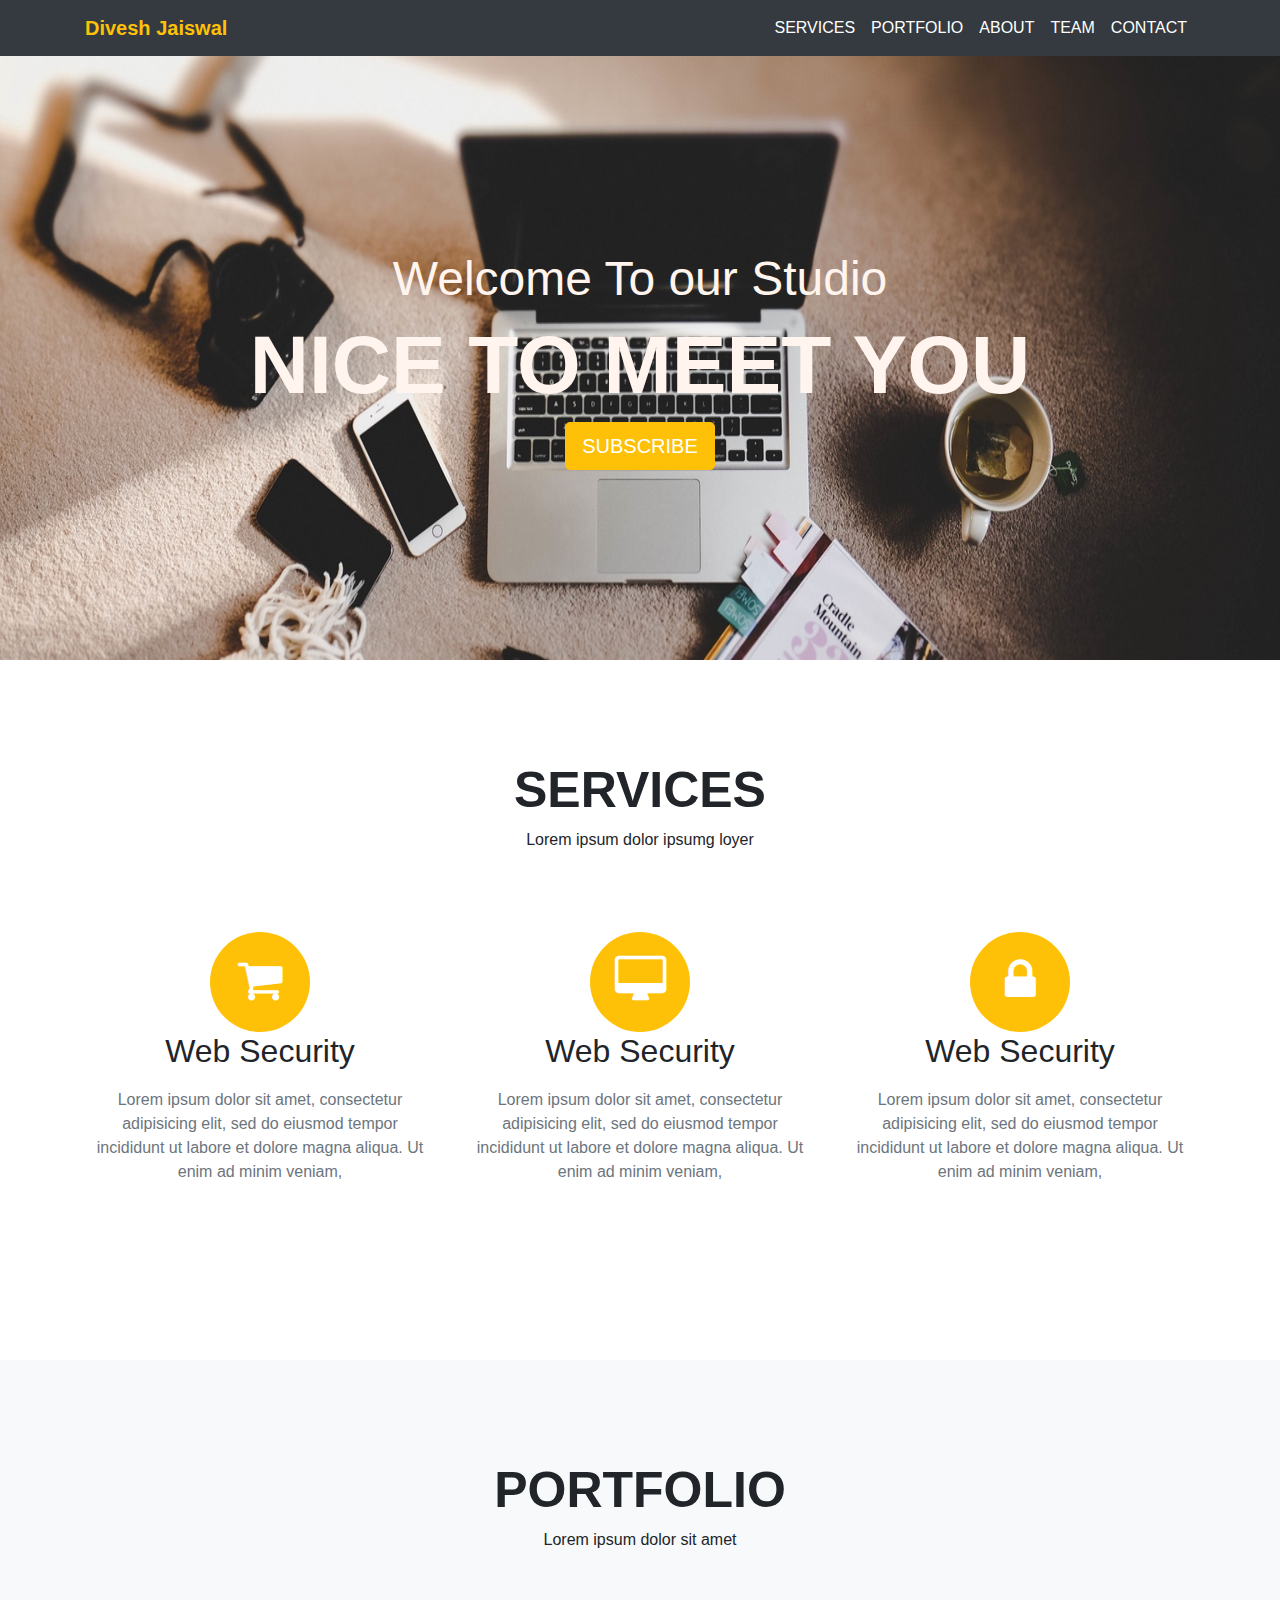
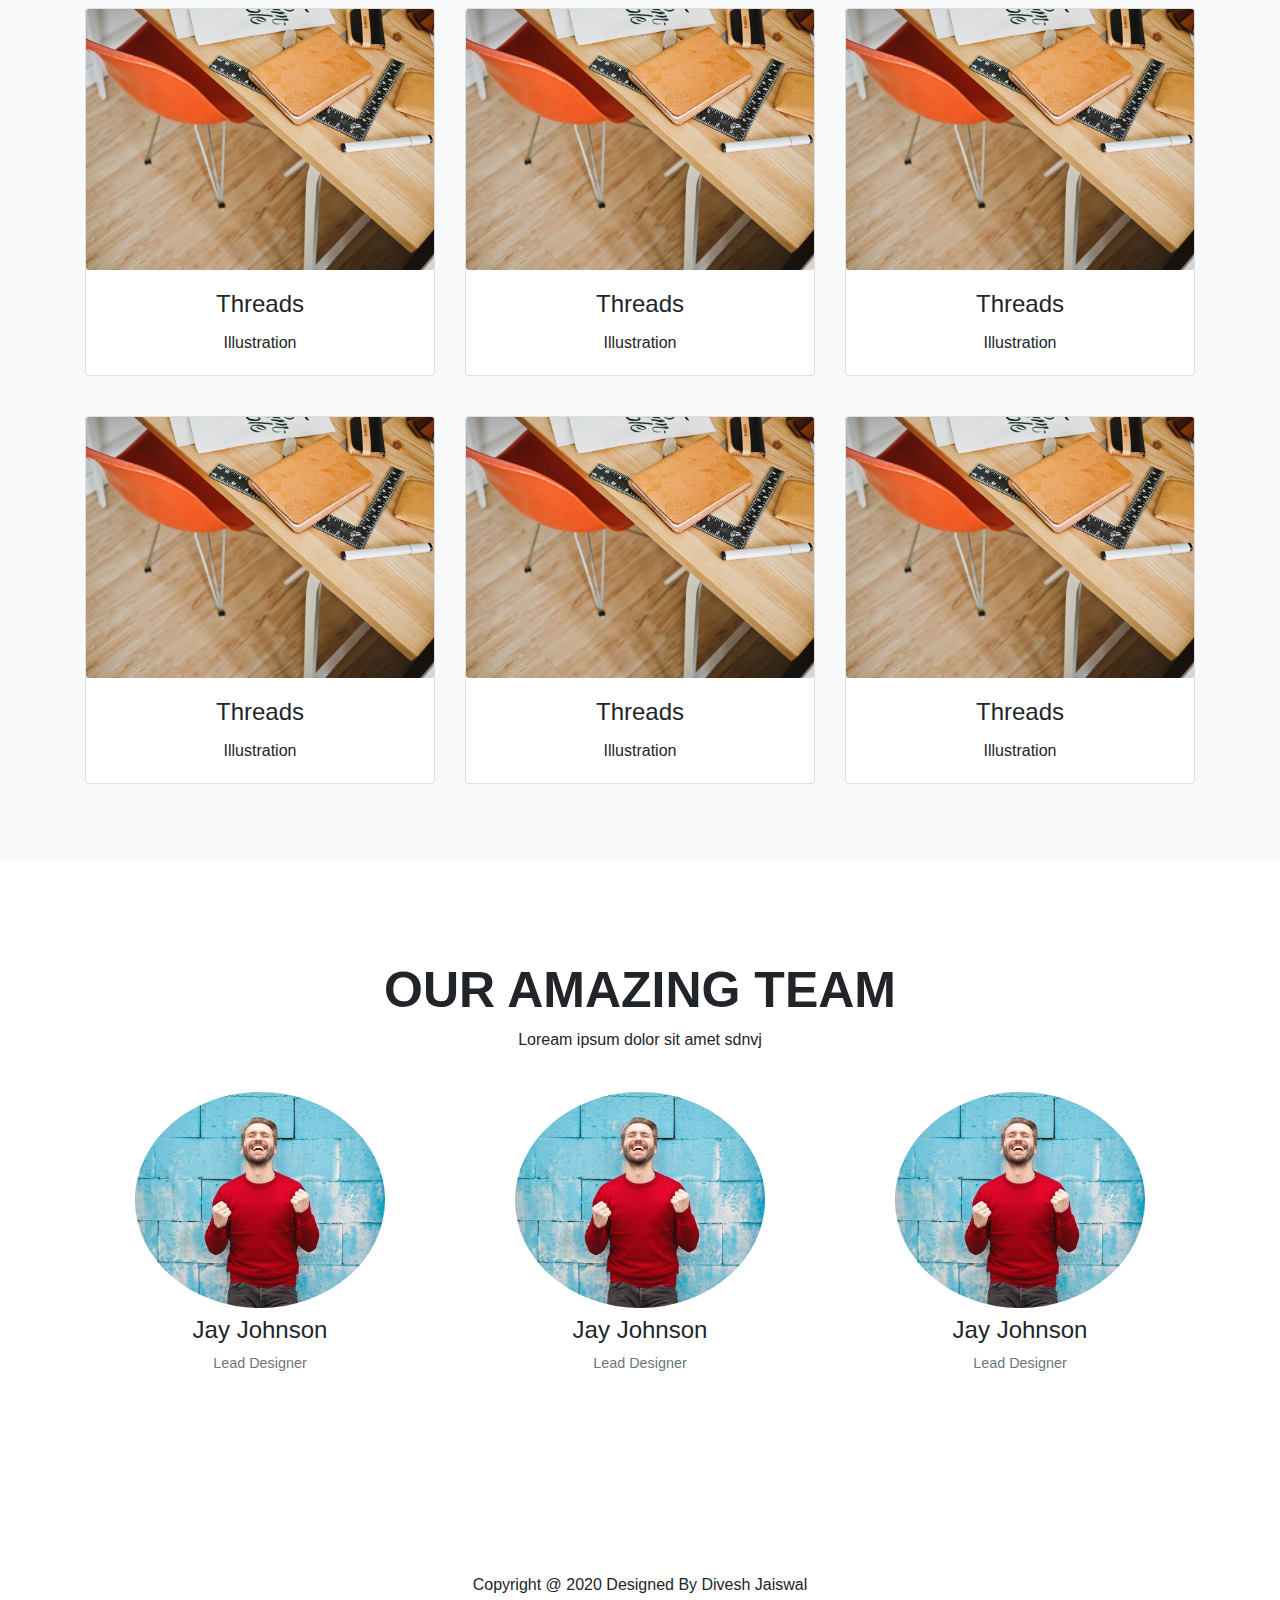
==== Portfolio Bootstrap/portfolio.html @ 1f69f135 "Add portfolio project" ====
<!DOCTYPE html>
<html>
<head>
	<title>Portfolio</title>
	   <meta charset="utf-8">
	  <meta name="viewport" content="width=device-width, initial-scale=1">
	  <link rel="stylesheet" href="https://maxcdn.bootstrapcdn.com/bootstrap/4.4.1/css/bootstrap.min.css">
	  <link rel="stylesheet" href="https://cdnjs.cloudflare.com/ajax/libs/font-awesome/4.7.0/css/font-awesome.min.css">
	  
	   <link rel="stylesheet" type="text/css" href="css/style.css">

</head>
<body>
	<div class="bgimg">
		<nav class="navbar navbar-expand-md bg-dark navbar-dark fixed-top">
			<div class="container">
				<a href="" class="navbar-brand text-warning  font-weight-bold">Divesh Jaiswal</a>
				<button class="navbar-toggler" type="button" data-toggle="collapse" data-target="#collapsenavbar">
				    <span class="navbar-toggler-icon"></span>
				</button>


				<div class="collapse navbar-collapse text-center" id="collapsenavbar">
					<ul class="navbar-nav ml-auto">
						<li class="nav-item">
							<a href="" class="nav-link text-white">SERVICES</a>
						</li>
						<li class="nav-item">
							<a href="" class="nav-link text-white">PORTFOLIO</a>
						</li>
						<li class="nav-item">
							<a href="" class="nav-link text-white">ABOUT</a>
						</li>
						<li class="nav-item">
							<a href="" class="nav-link text-white">TEAM</a>
						</li>
						<li class="nav-item">
							<a href="" class="nav-link text-white">CONTACT</a>
						</li>
					</ul>
				</div>

			</div>
			
		</nav>

			<div class="container text-center  headerset">
				<h2 class="text-color">Welcome To our Studio</h2>
				<h1 class="text-color">NICE TO MEET YOU</h1>
				<button class="btn btn-warning text-white btn-lg">SUBSCRIBE</button>
				
			</div>
		
	</div>

	<section class="container text-center ourservice">
		<h1>SERVICES</h1>
		<p>Lorem ipsum dolor ipsumg loyer</p>

		<div class="row row-margin">
			<div class="col-lg-4 col-sm-12 d-block m-auto">
				<div class="cart-design d-block m-auto bg-warning text-white"><i class="pt-4 fa fa-shopping-cart fa-3x"></i></div>
				<h2>Web Security</h2>
				<p> Lorem ipsum dolor sit amet, consectetur adipisicing elit, sed do eiusmod
				tempor incididunt ut labore et dolore magna aliqua. Ut enim ad minim veniam,
				</p>
			</div>
			<div class="col-lg-4 col-sm-12 d-block m-auto">
				<div class="cart-design d-block m-auto bg-warning text-white"><i class="pt-4 fa fa-desktop fa-3x"></i></div>
				<h2>Web Security</h2>
				<p> Lorem ipsum dolor sit amet, consectetur adipisicing elit, sed do eiusmod
				tempor incididunt ut labore et dolore magna aliqua. Ut enim ad minim veniam,
				</p>
			</div>	
			<div class="col-lg-4 col-sm-12 d-block m-auto">
				<div class="cart-design d-block m-auto bg-warning text-white"><i class="pt-4 fa fa-lock fa-3x"></i></div>
				<h2>Web Security</h2>
				<p> Lorem ipsum dolor sit amet, consectetur adipisicing elit, sed do eiusmod
				tempor incididunt ut labore et dolore magna aliqua. Ut enim ad minim veniam,
				</p>
			</div>		
		</div>
		
	</section>

	<!-- PORTFOLIO PART -->
	<section class="portfolio bg-light">
		<div class="container text-center">
			<h1>PORTFOLIO</h1>
			<p>Lorem ipsum dolor sit amet</p>
			<div class="row">
				<div class="col-lg-4 col-sm-12 col-10 d-block m-auto">
					<div class="card">
					  <img class="card-img img-fluid" src="images/office.jpg" alt="Card image">
					  <div class="card-body">
					    <h4 class="card-title">Threads</h4>
					    <p class="card-text">Illustration</p>
					    
					  </div>
					</div>
				</div>
				<div class="col-lg-4 col-sm-12 col-10 d-block m-auto">
					<div class="card">
					  <img class="card-img img-fluid" src="images/office.jpg" alt="Card image">
					  <div class="card-body">
					    <h4 class="card-title">Threads</h4>
					    <p class="card-text">Illustration</p>
					    
					  </div>
					</div>
				</div>
				<div class="col-lg-4 col-sm-12 col-10 d-block m-auto">
					<div class="card">
					  <img class="card-img img-fluid" src="images/office.jpg" alt="Card image">
					  <div class="card-body">
					    <h4 class="card-title">Threads</h4>
					    <p class="card-text">Illustration</p>
					    
					  </div>
					</div>
				</div>
				
		</div>

			<div class="row">
				<div class="col-lg-4 col-sm-12 col-10 d-block m-auto">
					<div class="card">
					  <img class="card-img img-fluid" src="images/office.jpg" alt="Card image">
					  <div class="card-body">
					    <h4 class="card-title">Threads</h4>
					    <p class="card-text">Illustration</p>
					    
					  </div>
					</div>
				</div>
				<div class="col-lg-4 col-sm-12 col-10 d-block m-auto">
					<div class="card">
					  <img class="card-img img-fluid" src="images/office.jpg" alt="Card image">
					  <div class="card-body">
					    <h4 class="card-title">Threads</h4>
					    <p class="card-text">Illustration</p>
					    
					  </div>
					</div>
				</div>
				<div class="col-lg-4 col-sm-12 col-10 d-block m-auto">
					<div class="card">
					  <img class="card-img img-fluid" src="images/office.jpg" alt="Card image">
					  <div class="card-body">
					    <h4 class="card-title">Threads</h4>
					    <p class="card-text">Illustration</p>
					    
					  </div>
					</div>
				</div>
				
			</div>
			
		</div>
		
	</section>

	<section class="ourteam">
		<div class="container text-center">
			<h1>OUR AMAZING TEAM</h1>
			<p>Loream ipsum dolor sit amet sdnvj</p>
			<div class="row teamsetting">
				<div class="col-lg-4 col-sm-10 m-auto">
					<figure class="figure">
						<img src="images/team3.jpeg" class="figure-img img-fluid rounded-circle" height="250px" width="250px">
						<figcaption>
							<h4>Jay Johnson</h4>
							<p class="figure-caption">Lead Designer</p>
						</figcaption>
					</figure>
				</div>
				<div class="col-lg-4 col-sm-10 m-auto">
					<figure class="figure">
						<img src="images/team3.jpeg" class="figure-img img-fluid rounded-circle" height="250px" width="250px">
						<figcaption>
							<h4>Jay Johnson</h4>
							<p class="figure-caption">Lead Designer</p>
						</figcaption>
					</figure>
				</div>
				<div class=" col-lg-4 col-sm-10 m-auto">
					<figure class="figure">
						<img src="images/team3.jpeg" class="figure-img img-fluid rounded-circle" height="250px" width="250px">
						<figcaption>
							<h4>Jay Johnson</h4>
							<p class="figure-caption">Lead Designer</p>
						</figcaption>
					</figure>
				</div>
			</div>

		</div>
	</section>

	<footer class="footer">
		<h6 class="text-center">Copyright @ 2020 Designed By Divesh Jaiswal</h6>
	</footer>















 <!-- <script src="https://ajax.googleapis.com/ajax/libs/jquery/3.4.1/jquery.min.js"></script> -->
  <!-- <script src="https://cdnjs.cloudflare.com/ajax/libs/popper.js/1.16.0/umd/popper.min.js"></script> -->
  <!-- <script src="https://maxcdn.bootstrapcdn.com/bootstrap/4.4.1/js/bootstrap.min.js"></script> -->
</body>
</html>
---- Portfolio Bootstrap/css/style.css ----
.bgimg
{

	background-image: url('../images/laptop.jpg');
	background-size: 100% 100% ;
	background-attachment: fixed;
	max-width: 100%;
	height: 660px;
}
.headerset
{
	padding-top: 250px;
	box-sizing: border-box;
}
.headerset h2
{
	font-size: 48px;
}
.headerset h1
{
	font-size: 82px;
	font-weight: bold;
}
.text-color{
	color: seashell;
}

/*..............ourservice............*/
.ourservice
{
	padding:100px 0px 60px ;
	height: 700px;
}
.ourservice h1
{
	font-size: 50px;
	font-weight: bold;
}
.row-margin
{
	margin:80px 0px;
}
.row-margin p
{
	padding: 10px;
	color: #6c757d;
}

.cart-design
{
	border-radius: 50%;
	height: 100px;
	width: 100px;
}


/*..........................portfolio part..............*/


.portfolio 
{
	height: 1100px;
	width: 100%;
	padding: 100px 0px 50px;
}
.portfolio h1
{
	font-size: 50px;
	font-weight: bold;
}

.card
{
	margin-top: 40px;
}

/*......................our team............................*/

.ourteam
{
	height: 700px;
	padding: 100px 0px 60px;
	width: 100%;
}
.ourteam h1
{
	font-size: 50px;
	font-weight: bold;
}
.teamsetting{
	margin-top: 40px;
}
/*.................footer*/
.footer
{
	height: 50px;
}
.footer h6
{
	line-height: 50px;
}

/*...................responsive..............*/


@media screen and (max-width:480px)
{
.headerset 
{
	padding-top: 125px;
}
.headerset h1
{
	font-size: 41px;
	font-weight: bold;
}
.headerset h2
{
	font-size: 21px;
}
.headerset h1
{
	font-size: 41px;
	font-weight: bold;
}
.ourservice
{
	
	height: 1200px;
}
.portfolio 
{
	height: 2700px;
	
}
.ourteam{
	height: 1300px;
}
}

/*@media(min-width: 992){

}
@media(min-width: 768) and (min-width: 991){
	
}
@media(min-width: 575) and (min-width: 767)
{

}*/
/*@media(min-width: 590)
{
  .portfolio 
{
	height: 8500px;
	
}
}
@media(min-width: 480)  and (min-width: 574){
	.headerset 
{
	padding-top: 125px;
}
.headerset h1
{
	font-size: 41px;
	font-weight: bold;
}
	.headerset h2
{
	font-size: 21px;
}
.headerset h1
{
	font-size: 41px;
	font-weight: bold;
}
.ourservice
{
	padding-top:10px;
	height: 1200px;
}
.portfolio 
{
	height: 2500px;
	
}

}*/
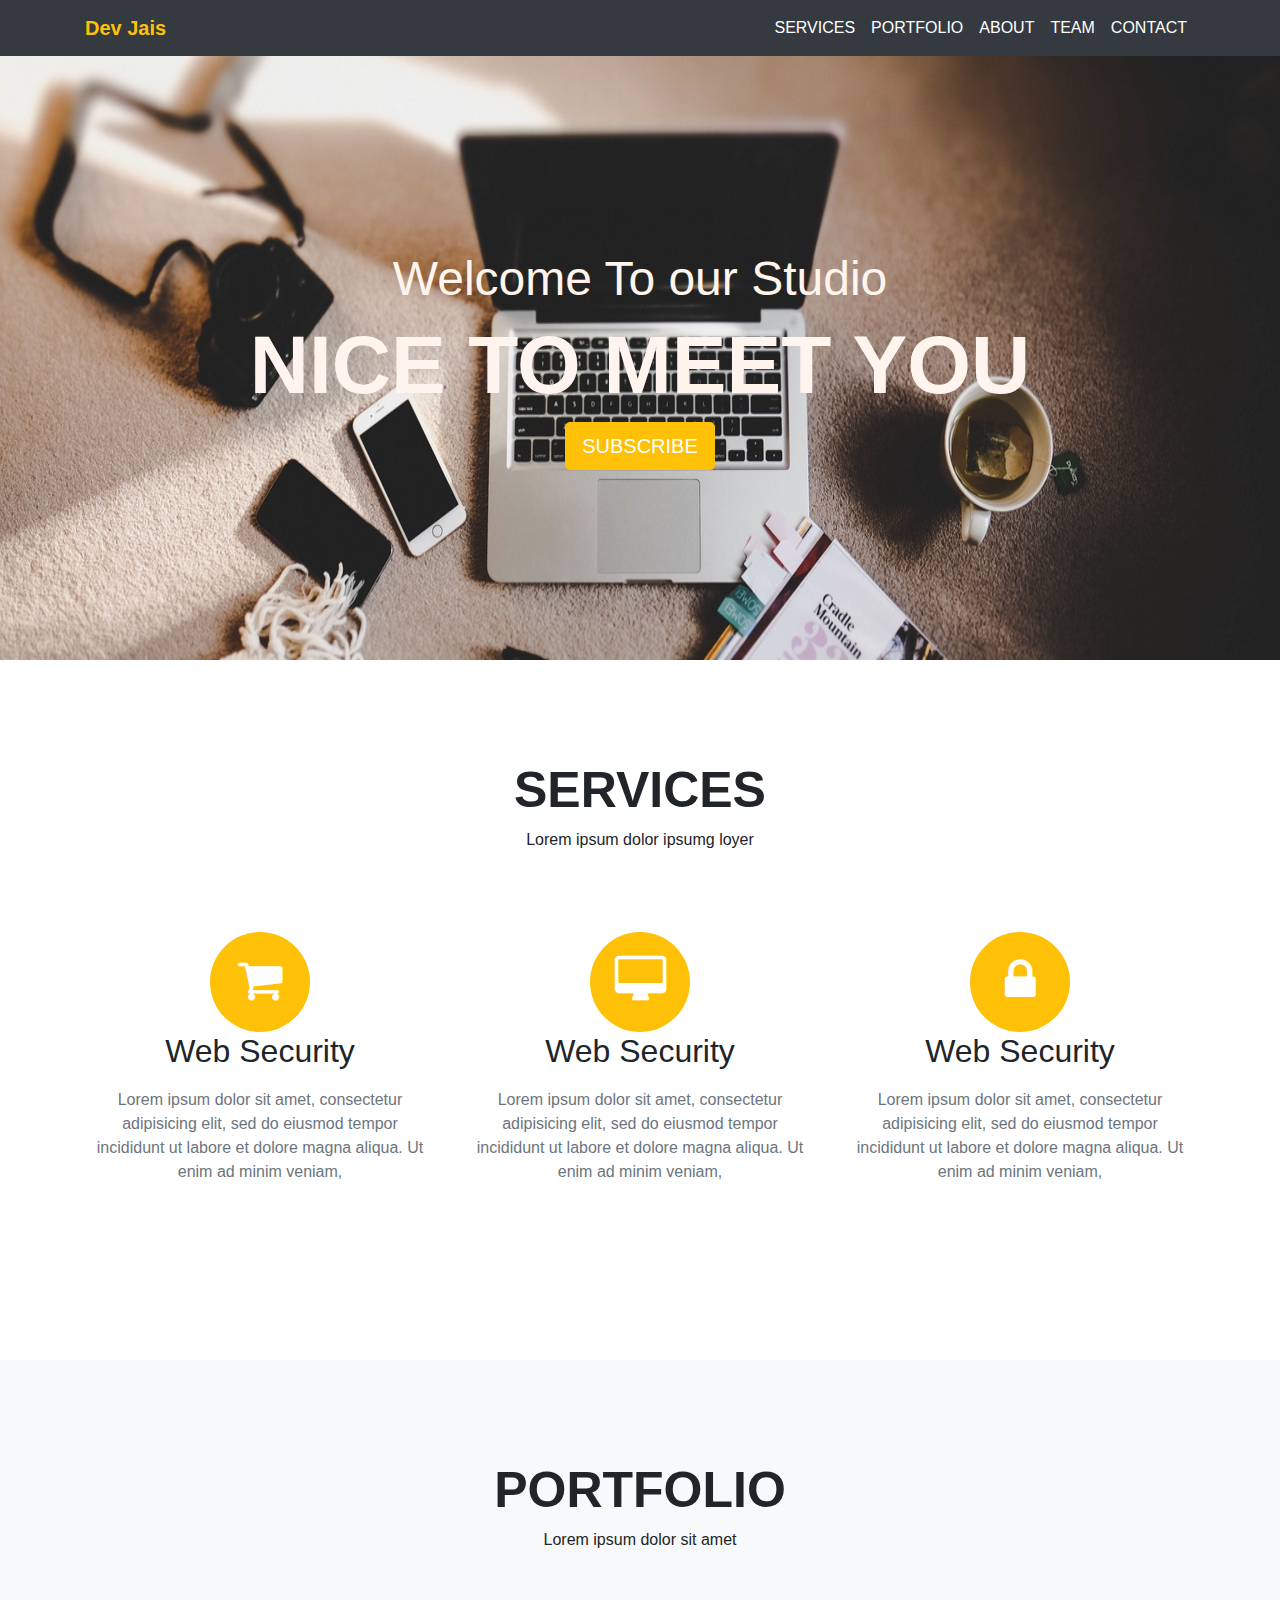
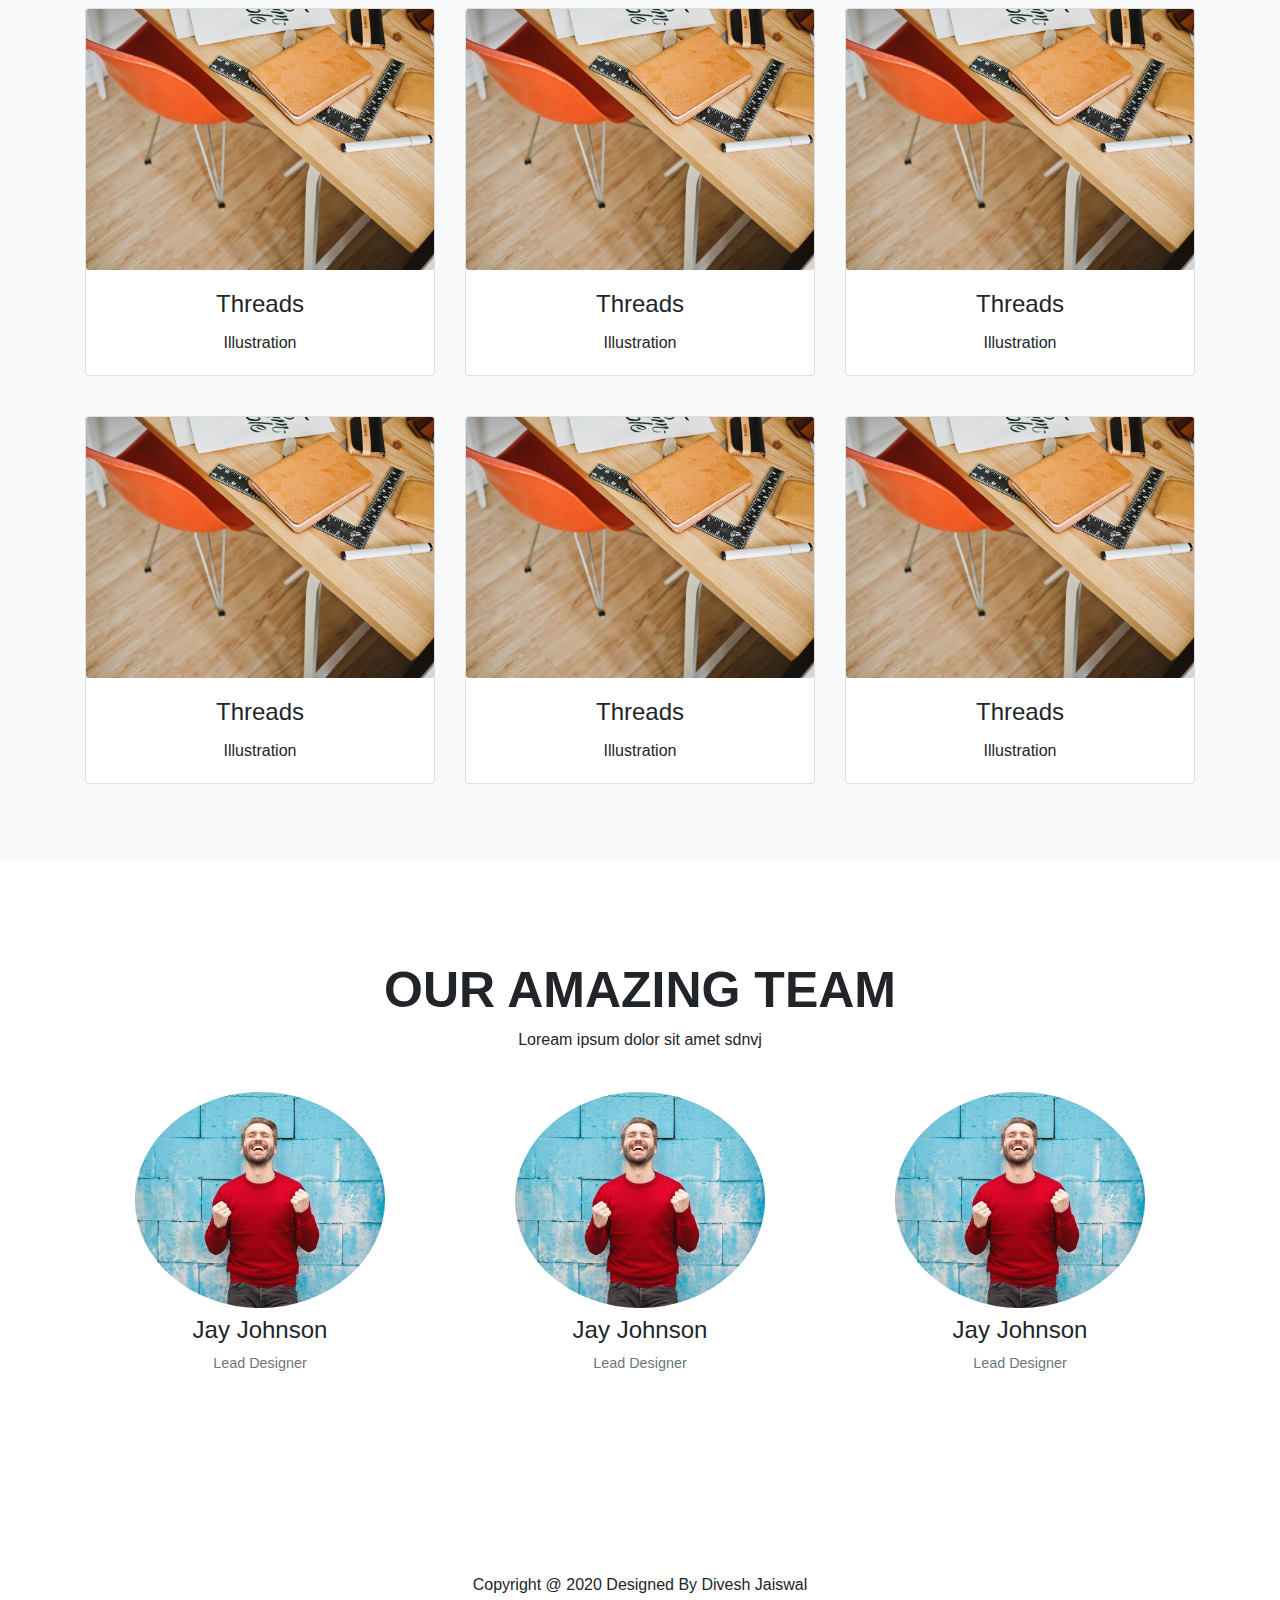
==== commit e431b91f: "name changed" ====
--- a/Portfolio Bootstrap/portfolio.html
+++ b/Portfolio Bootstrap/portfolio.html
@@ -14,7 +14,7 @@
 	<div class="bgimg">
 		<nav class="navbar navbar-expand-md bg-dark navbar-dark fixed-top">
 			<div class="container">
-				<a href="" class="navbar-brand text-warning  font-weight-bold">Divesh Jaiswal</a>
+				<a href="" class="navbar-brand text-warning  font-weight-bold">Dev Jais</a>
 				<button class="navbar-toggler" type="button" data-toggle="collapse" data-target="#collapsenavbar">
 				    <span class="navbar-toggler-icon"></span>
 				</button>
